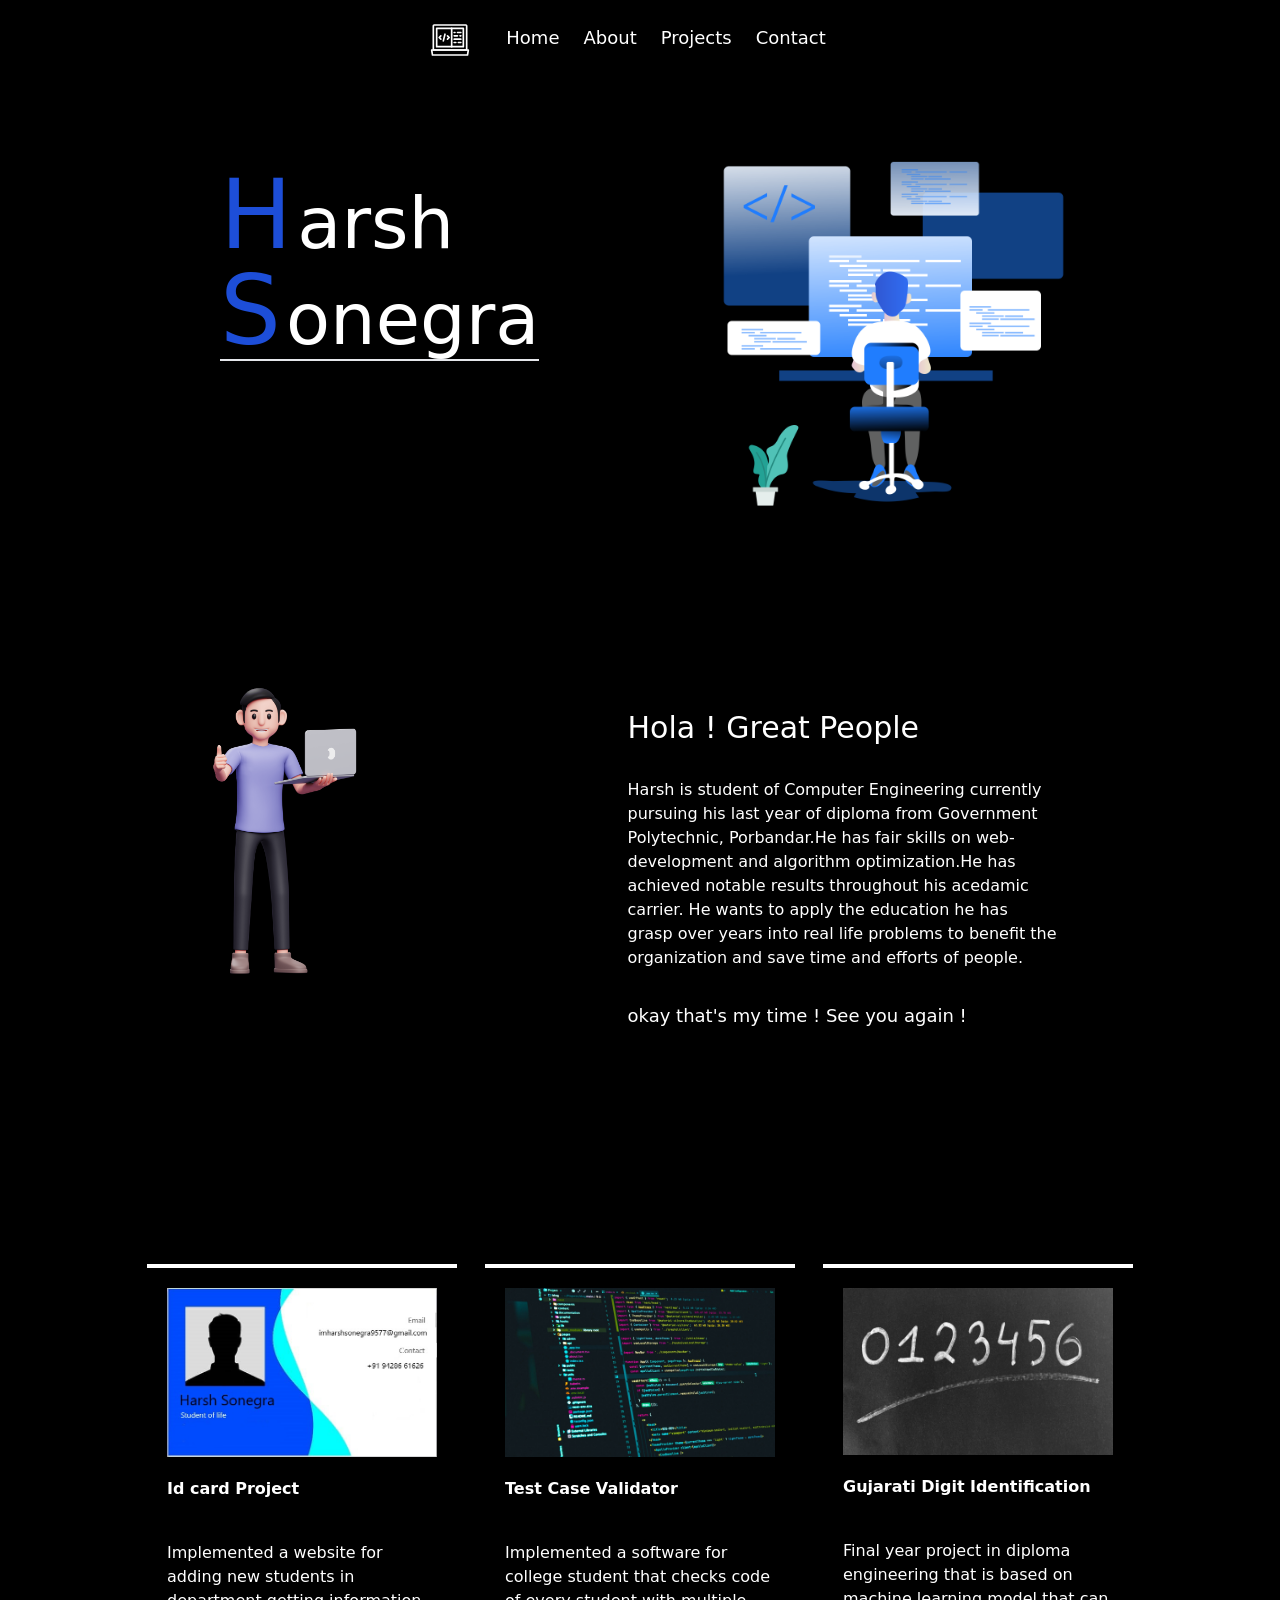
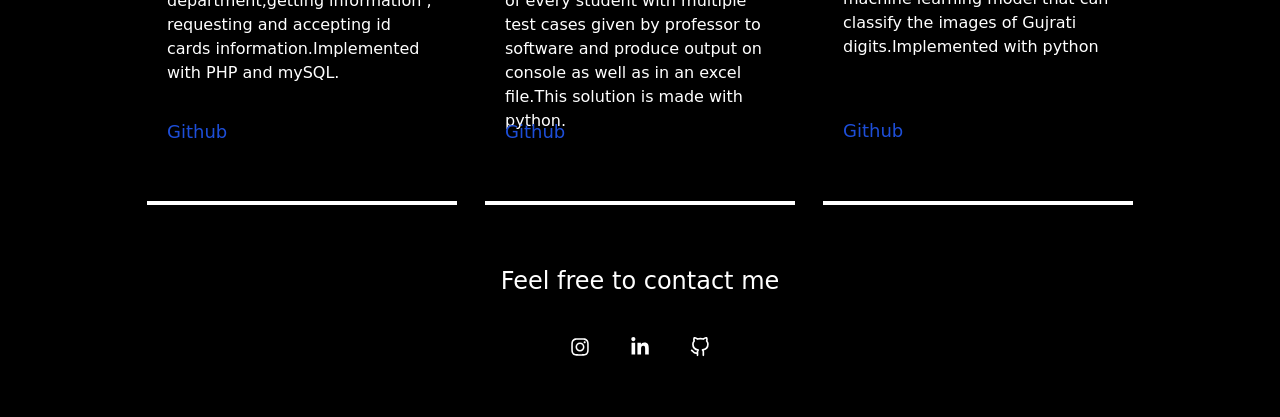
==== index.html @ 29d8bc41 "modified instagram hyperlink to virtual_harrsh" ====
<!DOCTYPE html>
<html lang="en">
<head>
    <meta charset="UTF-8">
    <meta http-equiv="X-UA-Compatible" content="IE=edge">
    <meta name="viewport" content="width=device-width, initial-scale=1.0">
    <link rel="shortcut icon" href="./imgs/favicon/favicon.ico" />
    <link rel="icon" type="image/vnd.microsoft.icon" href="./imgs/favicon/favicon.ico">
    <link rel="icon" type="image/x-icon" href="./imgs/favicon/favicon.ico">
    <link rel="icon" href="./imgs/favicon/favicon.ico" />
    <link rel="stylesheet" href="./style/index.css">
    <script src="./scripts/login.js"></script>
    <link rel="stylesheet" href="./style/style.css">
    <title>Harsh, welcomes you</title>
</head>
<body id="body" class="scroll-smooth bg-black text-white ">

    <!-- navbar -->
    <div id="nav" class="bg-black nav flex justify-center sticky top-0 z-50 w-full h-full">
        <nav class="flex flex-row lg:flex justify-center w-full h-full flex-wrap">
            <div class="inline md:inline lg:inline icon m-3">
                <button class="w-12 h-max m-1 mb-0" id="btnclr" onclick="swap()"><img class="m-1 logo" src="./imgs/coding logo.svg" alt=""></button>
            </div>
            <div class="flex justify-center items m-3 mr-10">
                <ul class="flex justify-center  flex-wrap  align-middle p-1 space-x-4 md:space-x-6 lg:space-x-6">
                    <li class="text-lg  py-2 hover:border-b-2  hover:border-blue-500"><a title="alt+h" accesskey="h" href="#Home">Home</a></li>
                    <li class="text-lg hidden md:inline-block lg:inline-block  py-2 hover:border-b-2 hover:border-blue-500"><a title="alt+a" accesskey="a" href="#About">About</a></li>
                    <li class="text-lg  py-2 hover:border-b-2  hover:border-blue-500"><a title="alt+p" accesskey="p" href="#Projects">Projects</a></li>
                    <li class="text-lg  py-2 hover:border-b-2  hover:border-blue-500"><a title="alt+c" accesskey="c" href="#Contact">Contact</a></li>
                    
                </ul>
            </div>
        </nav>
    </div>

    <!-- landing content- Home -->
    <section id="Home"  class="flex p-8 md:justify-center justify-start lg:justify-center lg:mt-4 h-max">
        <div class="intro md:w-1/2 md:inline-block lg:w-5/12 inline-block h-auto">
            <div class="message lg:m-9">
                <span class="block w-max hover:scale-125 duration-300">
                    <span  class="text-blue-700  text-7xl lg:text-8xl">H</span>
                    <h1  class="font-thin  inline-block text-6xl lg:text-7xl">arsh</h1><br>
                </span>
                <span class="block w-max hover:scale-125 duration-300 border-b-2">
                    <span  class="text-blue-700 text-7xl  lg:text-8xl">S</span>
                    <h1  class="font-thin  inline text-6xl lg:text-7xl">onegra</h1>
                </span>
                <br><br>
                <!-- <p class="p-2 text-5 changeclr para">Harsh is a student of computer engineering , he is 17 years old and has fair grip over programming and problem solving , he is able to learn new languages to solve a real life problems.He currently knows: HTML, CSS, Java, php, vb.net, C, C++, python, machine learning with python and he is currently learning javascript and android.</p> -->
            </div>
        </div>      
        <div class="introPhoto hidden md:inline-block lg:inline-block md:w-1/3 lg:w-4/12 ">
            <img loading="lazy" class="hover:scale-125 fadein1 duration-300" src="./imgs/introPhoto.png" alt="boy coding">
        </div>
    </section>

    <!-- about -->
    <article id="About"  class="flex justify-evenly h-max">
        <div class="hidden md:inline-block my-[7%] lg:inline-block md:w-1/4 lg:w-2/12 ">
            <img class="hover:scale-125 duration-300" src="./imgs/aboutphoto.png" alt="boy coding">
        </div>
        <div class="ml-5 my-[7%] md:w-1/2  md:inline-block lg:w-5/12 inline-block h-auto">
            <div class="message lg:m-9 ">
                <h2 class="p-4 lg:hover:text-4xl duration-200 text-3xl">Hola ! Great People</h2>
                <p class="p-4  lg:hover:scale-[105%] lg:hover:ml-3 duration-200 text-base">Harsh is student of Computer Engineering currently pursuing his last year of diploma from Government Polytechnic, Porbandar.He has fair skills on web-development and algorithm optimization.He has achieved notable results throughout his acedamic carrier. He wants to apply the education he has grasp over years into real life problems to benefit the organization and save time and efforts of people.</p>
                <p class="p-4 lg:hover:text-xl duration-200 text-lg">okay that's my time ! See you again !</p>
            </div>
        </div>      
    </article><br><br><br>

    <!-- Projects -->
    <section> 
        <div id="Projects" class="flex  justify-center lg:space-x-7 w-full h-full p-5 flex-wrap flex-col md:flex-col lg:flex-row ">
            <div class="item border-y-4 border-white p-5 hover:scale-[103%]  hover:border-blue-700  mt-9 duration-200 w-11/12 m-auto lg:m-0 lg:w-1/4    ">
                <img class="w-full m-auto" src="imgs/idcard.jpg" alt="Id card image">
                <h3 class="py-5 font-extrabold">Id card Project</h3>
                <p class="py-5 h-[40%]">Implemented a website for adding new students in department,getting information , requesting and accepting id cards information.Implemented with PHP and mySQL. </p>
                <a href="https://github.com/virtualharsh/id_card_project" class="text-blue-700 mb-5  font-light text-lg" target="_blank">Github</a>
            </div>

            <div class="item border-y-4 border-white p-5 hover:scale-[103%]  hover:border-blue-700  mt-9 duration-200 w-11/12 m-auto lg:m-0  lg:w-1/4">
                <img class="m-auto" src="imgs/testcase.jpg" alt="Id card image">
                <h3 class="py-5 font-extrabold">Test Case Validator</h3>
                <p class="py-5 h-[40%]">Implemented a software for college student that checks code of every student with multiple test cases given by professor to software and produce output on console as well as in an excel file.This solution is made with python.</p>
                <a href="https://github.com/virtualharsh/testcases-validator" class="text-blue-700  mb-5  font-light text-lg" target="_blank">Github</a>
            </div>  

            <div class="item border-y-4 border-white p-5 hover:scale-[103%]  hover:border-blue-700  mt-9 duration-200 w-11/12 m-auto lg:m-0  lg:w-1/4">
                <img class="m-auto" loading="lazy" src="imgs/digit identification.jpg" alt="Digit identification">
                <h3 class="py-5 font-extrabold">Gujarati Digit Identification</h3>
                <p class="py-5 h-[40%]">Final year project in diploma engineering that is based on machine learning model that can classify the images of Gujrati digits.Implemented with python</p>
                <a href="https://github.com/virtualharsh/gujarti-image-recognition" class="text-blue-700  mb-5  font-light text-lg" target="_blank">Github</a>
            </div>


            <!-- <div class="item border-y-4 border-white p-5  hover:border-gray-400  duration-200 w-11/12 mx-auto mt-9  lg:w-1/4">
                <img class="m-auto" src="imgs/digit identification.jpg" alt="Digit identification">
                <h3 class="py-5 font-extrabold">Gujarati Digit Identification</h3>
                <p class="py-5 h-[40%]">Implemented a software for college student that checks code of every student with multiple test cases given by professor to software and produce output on console as well as in an excel file.This solution is made with python.</p>
                <a href="https://github.com/fake-harsh/id_card_project" class="text-blue-700 block mb-5  font-light text-lg" target="_blank">Github</a>
            </div> -->
        </div>
    </section>

    <!-- Contact -->
    <footer id="Contact" class="m-10 ">
        <p class="text-center m-5 text-xl md:text-2xl lg:text-2xl">Feel free to contact me</p>
        <div class="items flex justify-center w-full h-max">
            <a href="https://www.instagram.com/virtual_harrsh/" target="_blank" class="m-5">
                <svg xmlns="http://www.w3.org/2000/svg" viewBox="0 0 448 512" class="w-5 h-5 hover:scale-150 duration-200"><!--! Font Awesome Pro 6.0.0 by @fontawesome - https://fontawesome.com License - https://fontawesome.com/license (Commercial License) Copyright 2022 Fonticons, Inc. --><path fill="currentColor" d="M224.1 141c-63.6 0-114.9 51.3-114.9 114.9s51.3 114.9 114.9 114.9S339 319.5 339 255.9 287.7 141 224.1 141zm0 189.6c-41.1 0-74.7-33.5-74.7-74.7s33.5-74.7 74.7-74.7 74.7 33.5 74.7 74.7-33.6 74.7-74.7 74.7zm146.4-194.3c0 14.9-12 26.8-26.8 26.8-14.9 0-26.8-12-26.8-26.8s12-26.8 26.8-26.8 26.8 12 26.8 26.8zm76.1 27.2c-1.7-35.9-9.9-67.7-36.2-93.9-26.2-26.2-58-34.4-93.9-36.2-37-2.1-147.9-2.1-184.9 0-35.8 1.7-67.6 9.9-93.9 36.1s-34.4 58-36.2 93.9c-2.1 37-2.1 147.9 0 184.9 1.7 35.9 9.9 67.7 36.2 93.9s58 34.4 93.9 36.2c37 2.1 147.9 2.1 184.9 0 35.9-1.7 67.7-9.9 93.9-36.2 26.2-26.2 34.4-58 36.2-93.9 2.1-37 2.1-147.8 0-184.8zM398.8 388c-7.8 19.6-22.9 34.7-42.6 42.6-29.5 11.7-99.5 9-132.1 9s-102.7 2.6-132.1-9c-19.6-7.8-34.7-22.9-42.6-42.6-11.7-29.5-9-99.5-9-132.1s-2.6-102.7 9-132.1c7.8-19.6 22.9-34.7 42.6-42.6 29.5-11.7 99.5-9 132.1-9s102.7-2.6 132.1 9c19.6 7.8 34.7 22.9 42.6 42.6 11.7 29.5 9 99.5 9 132.1s2.7 102.7-9 132.1z"/></svg>
            </a>
    
            <a href="https://www.linkedin.com/in/harsh-sonegra-a02453232/" target="_blank"  class="m-5">
                <svg xmlns="http://www.w3.org/2000/svg" viewBox="0 0 448 512" class="w-5 h-5 hover:scale-150 duration-200"><!--! Font Awesome Pro 6.0.0 by @fontawesome - https://fontawesome.com License - https://fontawesome.com/license (Commercial License) Copyright 2022 Fonticons, Inc. --><path fill="currentColor" d="M100.28 448H7.4V148.9h92.88zM53.79 108.1C24.09 108.1 0 83.5 0 53.8a53.79 53.79 0 0 1 107.58 0c0 29.7-24.1 54.3-53.79 54.3zM447.9 448h-92.68V302.4c0-34.7-.7-79.2-48.29-79.2-48.29 0-55.69 37.7-55.69 76.7V448h-92.78V148.9h89.08v40.8h1.3c12.4-23.5 42.69-48.3 87.88-48.3 94 0 111.28 61.9 111.28 142.3V448z"/></svg>
            </a>
    
            <a href="https://github.com/virtualharsh" target="_blank"   class="m-5">
                <svg class="w-5 h-5 hover:scale-150 duration-200"  viewBox="0 0 24 24"  fill="none"  stroke="currentColor"  stroke-width="2"  stroke-linecap="round"  stroke-linejoin="round">  <path d="M9 19c-5 1.5-5-2.5-7-3m14 6v-3.87a3.37 3.37 0 0 0-.94-2.61c3.14-.35 6.44-1.54 6.44-7A5.44 5.44 0 0 0 20 4.77 5.07 5.07 0 0 0 19.91 1S18.73.65 16 2.48a13.38 13.38 0 0 0-7 0C6.27.65 5.09 1 5.09 1A5.07 5.07 0 0 0 5 4.77a5.44 5.44 0 0 0-1.5 3.78c0 5.42 3.3 6.61 6.44 7A3.37 3.37 0 0 0 9 18.13V22" /></svg>
                
                <!-- <svg xmlns="http://www.w3.org/2000/svg" viewBox="0 0 448 512" >! Font Awesome Pro 6.0.0 by @fontawesome - https://fontawesome.com License - https://fontawesome.com/license (Commercial License) Copyright 2022 Fonticons, Inc.<path fill="currentColor" d="M380.9 97.1C339 55.1 283.2 32 223.9 32c-122.4 0-222 99.6-222 222 0 39.1 10.2 77.3 29.6 111L0 480l117.7-30.9c32.4 17.7 68.9 27 106.1 27h.1c122.3 0 224.1-99.6 224.1-222 0-59.3-25.2-115-67.1-157zm-157 341.6c-33.2 0-65.7-8.9-94-25.7l-6.7-4-69.8 18.3L72 359.2l-4.4-7c-18.5-29.4-28.2-63.3-28.2-98.2 0-101.7 82.8-184.5 184.6-184.5 49.3 0 95.6 19.2 130.4 54.1 34.8 34.9 56.2 81.2 56.1 130.5 0 101.8-84.9 184.6-186.6 184.6zm101.2-138.2c-5.5-2.8-32.8-16.2-37.9-18-5.1-1.9-8.8-2.8-12.5 2.8-3.7 5.6-14.3 18-17.6 21.8-3.2 3.7-6.5 4.2-12 1.4-32.6-16.3-54-29.1-75.5-66-5.7-9.8 5.7-9.1 16.3-30.3 1.8-3.7.9-6.9-.5-9.7-1.4-2.8-12.5-30.1-17.1-41.2-4.5-10.8-9.1-9.3-12.5-9.5-3.2-.2-6.9-.2-10.6-.2-3.7 0-9.7 1.4-14.8 6.9-5.1 5.6-19.4 19-19.4 46.3 0 27.3 19.9 53.7 22.6 57.4 2.8 3.7 39.1 59.7 94.8 83.8 35.2 15.2 49 16.5 66.6 13.9 10.7-1.6 32.8-13.4 37.4-26.4 4.6-13 4.6-24.1 3.2-26.4-1.3-2.5-5-3.9-10.5-6.6z"/></svg> -->
            </a>


        </div>


    </footer>
</body>
</html>
---- style/index.css ----
/* hide scrollbar */
body::-webkit-scrollbar {
    display: none;
}
/* Hide scrollbar for IE, Edge and Firefox */
body {
    -ms-overflow-style: none;  /* IE and Edge */
    scrollbar-width: none;  /* Firefox */
}
.logo{
    filter: invert(100%);
}  

html:focus-within {
    scroll-behavior: smooth !important;
}

.fadein1{
    animation: fadein 3s normal;
}

@keyframes fadein {
    from{
        opacity: 0; 
    }
    to{
        opacity: 1;
    }
}
.dropdown-menu{
    display: none;
}
@media only screen and (min-width: 0px) and (max-width: 353px) {
    
    .dropdown:hover .dropdown-menu {
        display: block;
    }

    nav ul{
        display: inline-block !important;
        
    }
    nav li{
        margin:0 !important; 
    }
}

body *{
    -webkit-user-select: none; /* Safari */
    -ms-user-select: none; /* IE 10 and IE 11 */
    user-select: none; /* Standard syntax */
}
---- style/style.css ----
/*
! tailwindcss v3.2.4 | MIT License | https://tailwindcss.com
*/

/*
1. Prevent padding and border from affecting element width. (https://github.com/mozdevs/cssremedy/issues/4)
2. Allow adding a border to an element by just adding a border-width. (https://github.com/tailwindcss/tailwindcss/pull/116)
*/

*,
::before,
::after {
  box-sizing: border-box;
  /* 1 */
  border-width: 0;
  /* 2 */
  border-style: solid;
  /* 2 */
  border-color: #e5e7eb;
  /* 2 */
}

::before,
::after {
  --tw-content: '';
}

/*
1. Use a consistent sensible line-height in all browsers.
2. Prevent adjustments of font size after orientation changes in iOS.
3. Use a more readable tab size.
4. Use the user's configured `sans` font-family by default.
5. Use the user's configured `sans` font-feature-settings by default.
*/

html {
  line-height: 1.5;
  /* 1 */
  -webkit-text-size-adjust: 100%;
  /* 2 */
  -moz-tab-size: 4;
  /* 3 */
  -o-tab-size: 4;
     tab-size: 4;
  /* 3 */
  font-family: ui-sans-serif, system-ui, -apple-system, BlinkMacSystemFont, "Segoe UI", Roboto, "Helvetica Neue", Arial, "Noto Sans", sans-serif, "Apple Color Emoji", "Segoe UI Emoji", "Segoe UI Symbol", "Noto Color Emoji";
  /* 4 */
  font-feature-settings: normal;
  /* 5 */
}

/*
1. Remove the margin in all browsers.
2. Inherit line-height from `html` so users can set them as a class directly on the `html` element.
*/

body {
  margin: 0;
  /* 1 */
  line-height: inherit;
  /* 2 */
}

/*
1. Add the correct height in Firefox.
2. Correct the inheritance of border color in Firefox. (https://bugzilla.mozilla.org/show_bug.cgi?id=190655)
3. Ensure horizontal rules are visible by default.
*/

hr {
  height: 0;
  /* 1 */
  color: inherit;
  /* 2 */
  border-top-width: 1px;
  /* 3 */
}

/*
Add the correct text decoration in Chrome, Edge, and Safari.
*/

abbr:where([title]) {
  -webkit-text-decoration: underline dotted;
          text-decoration: underline dotted;
}

/*
Remove the default font size and weight for headings.
*/

h1,
h2,
h3,
h4,
h5,
h6 {
  font-size: inherit;
  font-weight: inherit;
}

/*
Reset links to optimize for opt-in styling instead of opt-out.
*/

a {
  color: inherit;
  text-decoration: inherit;
}

/*
Add the correct font weight in Edge and Safari.
*/

b,
strong {
  font-weight: bolder;
}

/*
1. Use the user's configured `mono` font family by default.
2. Correct the odd `em` font sizing in all browsers.
*/

code,
kbd,
samp,
pre {
  font-family: ui-monospace, SFMono-Regular, Menlo, Monaco, Consolas, "Liberation Mono", "Courier New", monospace;
  /* 1 */
  font-size: 1em;
  /* 2 */
}

/*
Add the correct font size in all browsers.
*/

small {
  font-size: 80%;
}

/*
Prevent `sub` and `sup` elements from affecting the line height in all browsers.
*/

sub,
sup {
  font-size: 75%;
  line-height: 0;
  position: relative;
  vertical-align: baseline;
}

sub {
  bottom: -0.25em;
}

sup {
  top: -0.5em;
}

/*
1. Remove text indentation from table contents in Chrome and Safari. (https://bugs.chromium.org/p/chromium/issues/detail?id=999088, https://bugs.webkit.org/show_bug.cgi?id=201297)
2. Correct table border color inheritance in all Chrome and Safari. (https://bugs.chromium.org/p/chromium/issues/detail?id=935729, https://bugs.webkit.org/show_bug.cgi?id=195016)
3. Remove gaps between table borders by default.
*/

table {
  text-indent: 0;
  /* 1 */
  border-color: inherit;
  /* 2 */
  border-collapse: collapse;
  /* 3 */
}

/*
1. Change the font styles in all browsers.
2. Remove the margin in Firefox and Safari.
3. Remove default padding in all browsers.
*/

button,
input,
optgroup,
select,
textarea {
  font-family: inherit;
  /* 1 */
  font-size: 100%;
  /* 1 */
  font-weight: inherit;
  /* 1 */
  line-height: inherit;
  /* 1 */
  color: inherit;
  /* 1 */
  margin: 0;
  /* 2 */
  padding: 0;
  /* 3 */
}

/*
Remove the inheritance of text transform in Edge and Firefox.
*/

button,
select {
  text-transform: none;
}

/*
1. Correct the inability to style clickable types in iOS and Safari.
2. Remove default button styles.
*/

button,
[type='button'],
[type='reset'],
[type='submit'] {
  -webkit-appearance: button;
  /* 1 */
  background-color: transparent;
  /* 2 */
  background-image: none;
  /* 2 */
}

/*
Use the modern Firefox focus style for all focusable elements.
*/

:-moz-focusring {
  outline: auto;
}

/*
Remove the additional `:invalid` styles in Firefox. (https://github.com/mozilla/gecko-dev/blob/2f9eacd9d3d995c937b4251a5557d95d494c9be1/layout/style/res/forms.css#L728-L737)
*/

:-moz-ui-invalid {
  box-shadow: none;
}

/*
Add the correct vertical alignment in Chrome and Firefox.
*/

progress {
  vertical-align: baseline;
}

/*
Correct the cursor style of increment and decrement buttons in Safari.
*/

::-webkit-inner-spin-button,
::-webkit-outer-spin-button {
  height: auto;
}

/*
1. Correct the odd appearance in Chrome and Safari.
2. Correct the outline style in Safari.
*/

[type='search'] {
  -webkit-appearance: textfield;
  /* 1 */
  outline-offset: -2px;
  /* 2 */
}

/*
Remove the inner padding in Chrome and Safari on macOS.
*/

::-webkit-search-decoration {
  -webkit-appearance: none;
}

/*
1. Correct the inability to style clickable types in iOS and Safari.
2. Change font properties to `inherit` in Safari.
*/

::-webkit-file-upload-button {
  -webkit-appearance: button;
  /* 1 */
  font: inherit;
  /* 2 */
}

/*
Add the correct display in Chrome and Safari.
*/

summary {
  display: list-item;
}

/*
Removes the default spacing and border for appropriate elements.
*/

blockquote,
dl,
dd,
h1,
h2,
h3,
h4,
h5,
h6,
hr,
figure,
p,
pre {
  margin: 0;
}

fieldset {
  margin: 0;
  padding: 0;
}

legend {
  padding: 0;
}

ol,
ul,
menu {
  list-style: none;
  margin: 0;
  padding: 0;
}

/*
Prevent resizing textareas horizontally by default.
*/

textarea {
  resize: vertical;
}

/*
1. Reset the default placeholder opacity in Firefox. (https://github.com/tailwindlabs/tailwindcss/issues/3300)
2. Set the default placeholder color to the user's configured gray 400 color.
*/

input::-moz-placeholder, textarea::-moz-placeholder {
  opacity: 1;
  /* 1 */
  color: #9ca3af;
  /* 2 */
}

input::placeholder,
textarea::placeholder {
  opacity: 1;
  /* 1 */
  color: #9ca3af;
  /* 2 */
}

/*
Set the default cursor for buttons.
*/

button,
[role="button"] {
  cursor: pointer;
}

/*
Make sure disabled buttons don't get the pointer cursor.
*/

:disabled {
  cursor: default;
}

/*
1. Make replaced elements `display: block` by default. (https://github.com/mozdevs/cssremedy/issues/14)
2. Add `vertical-align: middle` to align replaced elements more sensibly by default. (https://github.com/jensimmons/cssremedy/issues/14#issuecomment-634934210)
   This can trigger a poorly considered lint error in some tools but is included by design.
*/

img,
svg,
video,
canvas,
audio,
iframe,
embed,
object {
  display: block;
  /* 1 */
  vertical-align: middle;
  /* 2 */
}

/*
Constrain images and videos to the parent width and preserve their intrinsic aspect ratio. (https://github.com/mozdevs/cssremedy/issues/14)
*/

img,
video {
  max-width: 100%;
  height: auto;
}

/* Make elements with the HTML hidden attribute stay hidden by default */

[hidden] {
  display: none;
}

*, ::before, ::after {
  --tw-border-spacing-x: 0;
  --tw-border-spacing-y: 0;
  --tw-translate-x: 0;
  --tw-translate-y: 0;
  --tw-rotate: 0;
  --tw-skew-x: 0;
  --tw-skew-y: 0;
  --tw-scale-x: 1;
  --tw-scale-y: 1;
  --tw-pan-x:  ;
  --tw-pan-y:  ;
  --tw-pinch-zoom:  ;
  --tw-scroll-snap-strictness: proximity;
  --tw-ordinal:  ;
  --tw-slashed-zero:  ;
  --tw-numeric-figure:  ;
  --tw-numeric-spacing:  ;
  --tw-numeric-fraction:  ;
  --tw-ring-inset:  ;
  --tw-ring-offset-width: 0px;
  --tw-ring-offset-color: #fff;
  --tw-ring-color: rgb(59 130 246 / 0.5);
  --tw-ring-offset-shadow: 0 0 #0000;
  --tw-ring-shadow: 0 0 #0000;
  --tw-shadow: 0 0 #0000;
  --tw-shadow-colored: 0 0 #0000;
  --tw-blur:  ;
  --tw-brightness:  ;
  --tw-contrast:  ;
  --tw-grayscale:  ;
  --tw-hue-rotate:  ;
  --tw-invert:  ;
  --tw-saturate:  ;
  --tw-sepia:  ;
  --tw-drop-shadow:  ;
  --tw-backdrop-blur:  ;
  --tw-backdrop-brightness:  ;
  --tw-backdrop-contrast:  ;
  --tw-backdrop-grayscale:  ;
  --tw-backdrop-hue-rotate:  ;
  --tw-backdrop-invert:  ;
  --tw-backdrop-opacity:  ;
  --tw-backdrop-saturate:  ;
  --tw-backdrop-sepia:  ;
}

::backdrop {
  --tw-border-spacing-x: 0;
  --tw-border-spacing-y: 0;
  --tw-translate-x: 0;
  --tw-translate-y: 0;
  --tw-rotate: 0;
  --tw-skew-x: 0;
  --tw-skew-y: 0;
  --tw-scale-x: 1;
  --tw-scale-y: 1;
  --tw-pan-x:  ;
  --tw-pan-y:  ;
  --tw-pinch-zoom:  ;
  --tw-scroll-snap-strictness: proximity;
  --tw-ordinal:  ;
  --tw-slashed-zero:  ;
  --tw-numeric-figure:  ;
  --tw-numeric-spacing:  ;
  --tw-numeric-fraction:  ;
  --tw-ring-inset:  ;
  --tw-ring-offset-width: 0px;
  --tw-ring-offset-color: #fff;
  --tw-ring-color: rgb(59 130 246 / 0.5);
  --tw-ring-offset-shadow: 0 0 #0000;
  --tw-ring-shadow: 0 0 #0000;
  --tw-shadow: 0 0 #0000;
  --tw-shadow-colored: 0 0 #0000;
  --tw-blur:  ;
  --tw-brightness:  ;
  --tw-contrast:  ;
  --tw-grayscale:  ;
  --tw-hue-rotate:  ;
  --tw-invert:  ;
  --tw-saturate:  ;
  --tw-sepia:  ;
  --tw-drop-shadow:  ;
  --tw-backdrop-blur:  ;
  --tw-backdrop-brightness:  ;
  --tw-backdrop-contrast:  ;
  --tw-backdrop-grayscale:  ;
  --tw-backdrop-hue-rotate:  ;
  --tw-backdrop-invert:  ;
  --tw-backdrop-opacity:  ;
  --tw-backdrop-saturate:  ;
  --tw-backdrop-sepia:  ;
}

.sticky {
  position: sticky;
}

.top-0 {
  top: 0px;
}

.z-50 {
  z-index: 50;
}

.m-3 {
  margin: 0.75rem;
}

.m-1 {
  margin: 0.25rem;
}

.m-auto {
  margin: auto;
}

.m-10 {
  margin: 2.5rem;
}

.m-5 {
  margin: 1.25rem;
}

.my-\[7\%\] {
  margin-top: 7%;
  margin-bottom: 7%;
}

.mx-auto {
  margin-left: auto;
  margin-right: auto;
}

.mb-0 {
  margin-bottom: 0px;
}

.mr-10 {
  margin-right: 2.5rem;
}

.ml-5 {
  margin-left: 1.25rem;
}

.mt-9 {
  margin-top: 2.25rem;
}

.mb-5 {
  margin-bottom: 1.25rem;
}

.block {
  display: block;
}

.inline-block {
  display: inline-block;
}

.inline {
  display: inline;
}

.flex {
  display: flex;
}

.hidden {
  display: none;
}

.h-full {
  height: 100%;
}

.h-max {
  height: -moz-max-content;
  height: max-content;
}

.h-auto {
  height: auto;
}

.h-\[40\%\] {
  height: 40%;
}

.h-5 {
  height: 1.25rem;
}

.w-full {
  width: 100%;
}

.w-12 {
  width: 3rem;
}

.w-max {
  width: -moz-max-content;
  width: max-content;
}

.w-11\/12 {
  width: 91.666667%;
}

.w-5 {
  width: 1.25rem;
}

.flex-row {
  flex-direction: row;
}

.flex-col {
  flex-direction: column;
}

.flex-wrap {
  flex-wrap: wrap;
}

.justify-start {
  justify-content: flex-start;
}

.justify-center {
  justify-content: center;
}

.justify-evenly {
  justify-content: space-evenly;
}

.space-x-4 > :not([hidden]) ~ :not([hidden]) {
  --tw-space-x-reverse: 0;
  margin-right: calc(1rem * var(--tw-space-x-reverse));
  margin-left: calc(1rem * calc(1 - var(--tw-space-x-reverse)));
}

.scroll-smooth {
  scroll-behavior: smooth;
}

.border-y-4 {
  border-top-width: 4px;
  border-bottom-width: 4px;
}

.border-b-2 {
  border-bottom-width: 2px;
}

.border-white {
  --tw-border-opacity: 1;
  border-color: rgb(255 255 255 / var(--tw-border-opacity));
}

.bg-black {
  --tw-bg-opacity: 1;
  background-color: rgb(0 0 0 / var(--tw-bg-opacity));
}

.p-1 {
  padding: 0.25rem;
}

.p-8 {
  padding: 2rem;
}

.p-2 {
  padding: 0.5rem;
}

.p-4 {
  padding: 1rem;
}

.p-5 {
  padding: 1.25rem;
}

.py-2 {
  padding-top: 0.5rem;
  padding-bottom: 0.5rem;
}

.py-5 {
  padding-top: 1.25rem;
  padding-bottom: 1.25rem;
}

.text-center {
  text-align: center;
}

.align-middle {
  vertical-align: middle;
}

.text-lg {
  font-size: 1.125rem;
  line-height: 1.75rem;
}

.text-7xl {
  font-size: 4.5rem;
  line-height: 1;
}

.text-6xl {
  font-size: 3.75rem;
  line-height: 1;
}

.text-3xl {
  font-size: 1.875rem;
  line-height: 2.25rem;
}

.text-base {
  font-size: 1rem;
  line-height: 1.5rem;
}

.text-xl {
  font-size: 1.25rem;
  line-height: 1.75rem;
}

.font-thin {
  font-weight: 100;
}

.font-extrabold {
  font-weight: 800;
}

.font-light {
  font-weight: 300;
}

.text-white {
  --tw-text-opacity: 1;
  color: rgb(255 255 255 / var(--tw-text-opacity));
}

.text-blue-700 {
  --tw-text-opacity: 1;
  color: rgb(29 78 216 / var(--tw-text-opacity));
}

.duration-300 {
  transition-duration: 300ms;
}

.duration-200 {
  transition-duration: 200ms;
}

.hover\:scale-125:hover {
  --tw-scale-x: 1.25;
  --tw-scale-y: 1.25;
  transform: translate(var(--tw-translate-x), var(--tw-translate-y)) rotate(var(--tw-rotate)) skewX(var(--tw-skew-x)) skewY(var(--tw-skew-y)) scaleX(var(--tw-scale-x)) scaleY(var(--tw-scale-y));
}

.hover\:scale-\[103\%\]:hover {
  --tw-scale-x: 103%;
  --tw-scale-y: 103%;
  transform: translate(var(--tw-translate-x), var(--tw-translate-y)) rotate(var(--tw-rotate)) skewX(var(--tw-skew-x)) skewY(var(--tw-skew-y)) scaleX(var(--tw-scale-x)) scaleY(var(--tw-scale-y));
}

.hover\:scale-150:hover {
  --tw-scale-x: 1.5;
  --tw-scale-y: 1.5;
  transform: translate(var(--tw-translate-x), var(--tw-translate-y)) rotate(var(--tw-rotate)) skewX(var(--tw-skew-x)) skewY(var(--tw-skew-y)) scaleX(var(--tw-scale-x)) scaleY(var(--tw-scale-y));
}

.hover\:border-b-2:hover {
  border-bottom-width: 2px;
}

.hover\:border-blue-500:hover {
  --tw-border-opacity: 1;
  border-color: rgb(59 130 246 / var(--tw-border-opacity));
}

.hover\:border-blue-700:hover {
  --tw-border-opacity: 1;
  border-color: rgb(29 78 216 / var(--tw-border-opacity));
}

.hover\:border-gray-400:hover {
  --tw-border-opacity: 1;
  border-color: rgb(156 163 175 / var(--tw-border-opacity));
}

@media (min-width: 768px) {
  .md\:inline-block {
    display: inline-block;
  }

  .md\:inline {
    display: inline;
  }

  .md\:w-1\/2 {
    width: 50%;
  }

  .md\:w-1\/3 {
    width: 33.333333%;
  }

  .md\:w-1\/4 {
    width: 25%;
  }

  .md\:flex-col {
    flex-direction: column;
  }

  .md\:justify-center {
    justify-content: center;
  }

  .md\:space-x-6 > :not([hidden]) ~ :not([hidden]) {
    --tw-space-x-reverse: 0;
    margin-right: calc(1.5rem * var(--tw-space-x-reverse));
    margin-left: calc(1.5rem * calc(1 - var(--tw-space-x-reverse)));
  }

  .md\:text-2xl {
    font-size: 1.5rem;
    line-height: 2rem;
  }
}

@media (min-width: 1024px) {
  .lg\:m-9 {
    margin: 2.25rem;
  }

  .lg\:m-0 {
    margin: 0px;
  }

  .lg\:mt-4 {
    margin-top: 1rem;
  }

  .lg\:inline-block {
    display: inline-block;
  }

  .lg\:inline {
    display: inline;
  }

  .lg\:flex {
    display: flex;
  }

  .lg\:w-5\/12 {
    width: 41.666667%;
  }

  .lg\:w-4\/12 {
    width: 33.333333%;
  }

  .lg\:w-2\/12 {
    width: 16.666667%;
  }

  .lg\:w-1\/4 {
    width: 25%;
  }

  .lg\:flex-row {
    flex-direction: row;
  }

  .lg\:justify-center {
    justify-content: center;
  }

  .lg\:space-x-6 > :not([hidden]) ~ :not([hidden]) {
    --tw-space-x-reverse: 0;
    margin-right: calc(1.5rem * var(--tw-space-x-reverse));
    margin-left: calc(1.5rem * calc(1 - var(--tw-space-x-reverse)));
  }

  .lg\:space-x-7 > :not([hidden]) ~ :not([hidden]) {
    --tw-space-x-reverse: 0;
    margin-right: calc(1.75rem * var(--tw-space-x-reverse));
    margin-left: calc(1.75rem * calc(1 - var(--tw-space-x-reverse)));
  }

  .lg\:text-8xl {
    font-size: 6rem;
    line-height: 1;
  }

  .lg\:text-7xl {
    font-size: 4.5rem;
    line-height: 1;
  }

  .lg\:text-2xl {
    font-size: 1.5rem;
    line-height: 2rem;
  }

  .lg\:hover\:ml-3:hover {
    margin-left: 0.75rem;
  }

  .lg\:hover\:scale-\[105\%\]:hover {
    --tw-scale-x: 105%;
    --tw-scale-y: 105%;
    transform: translate(var(--tw-translate-x), var(--tw-translate-y)) rotate(var(--tw-rotate)) skewX(var(--tw-skew-x)) skewY(var(--tw-skew-y)) scaleX(var(--tw-scale-x)) scaleY(var(--tw-scale-y));
  }

  .lg\:hover\:text-4xl:hover {
    font-size: 2.25rem;
    line-height: 2.5rem;
  }

  .lg\:hover\:text-xl:hover {
    font-size: 1.25rem;
    line-height: 1.75rem;
  }
}
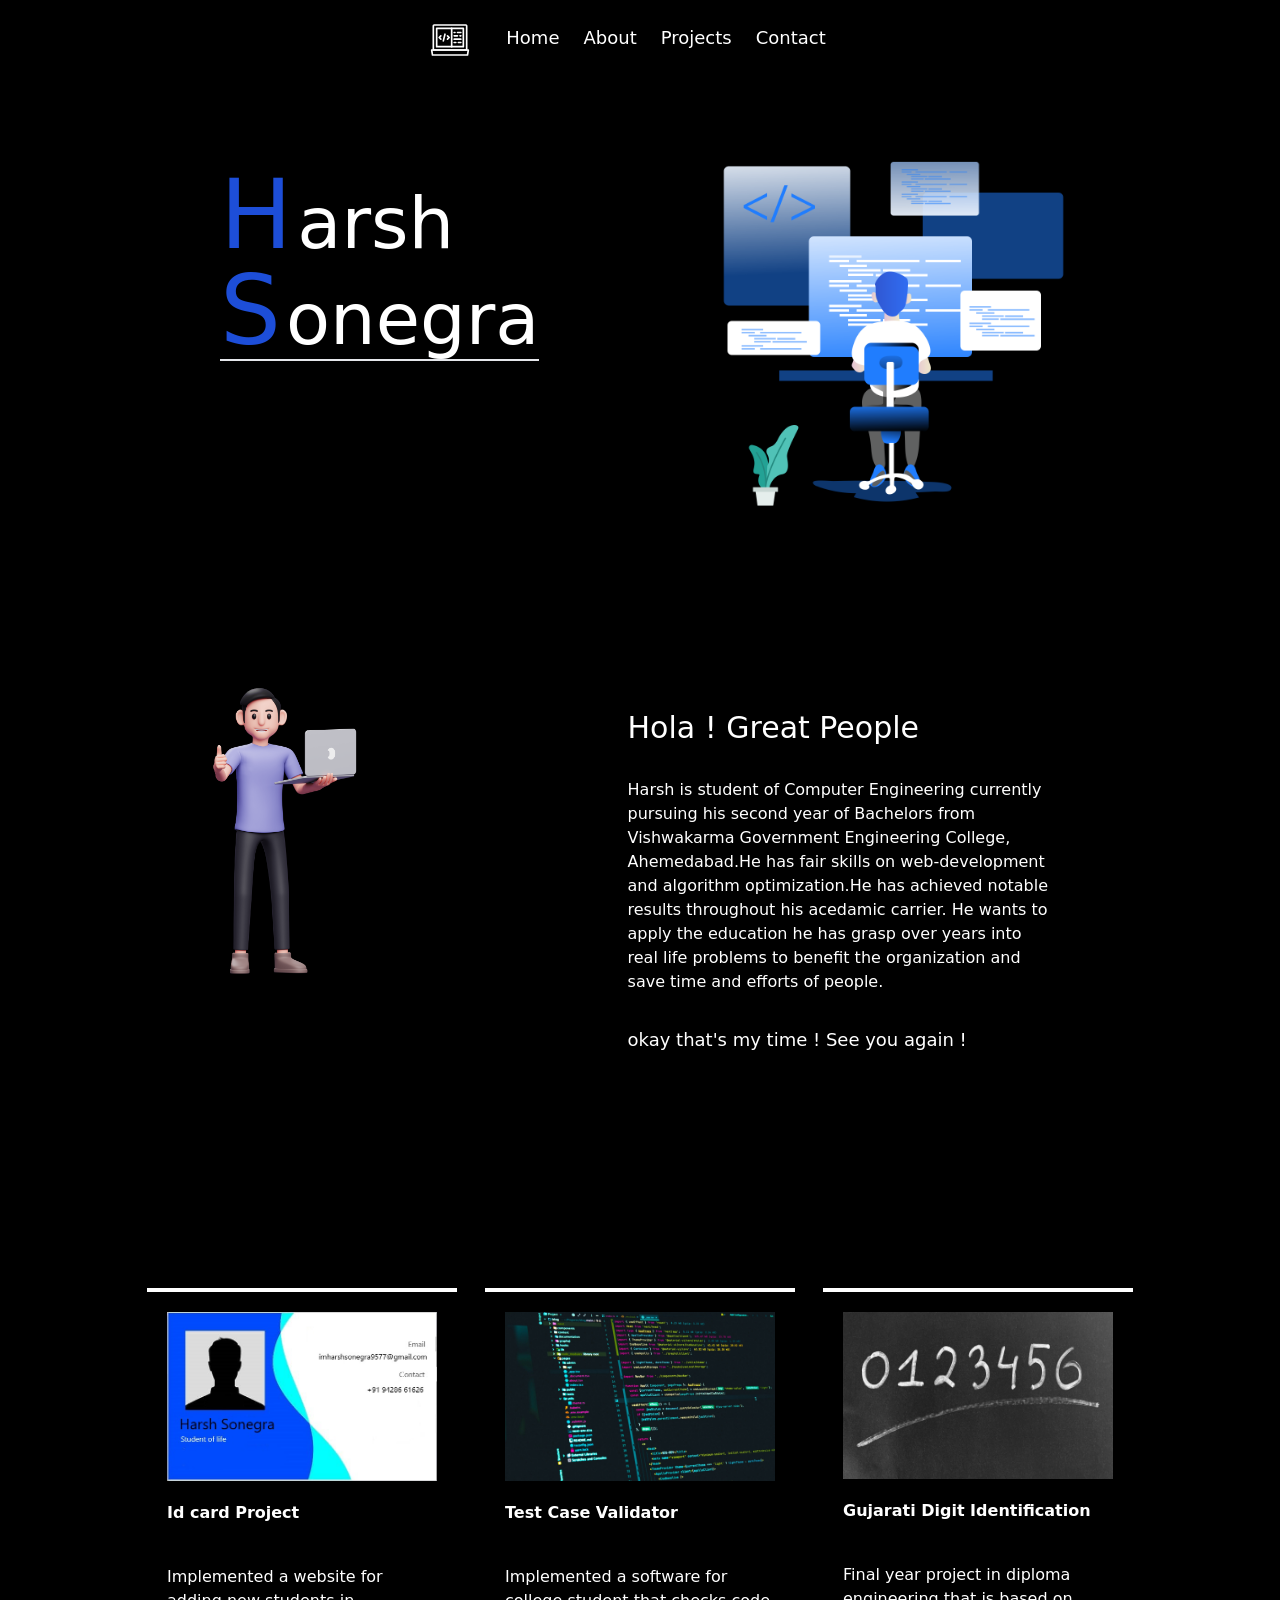
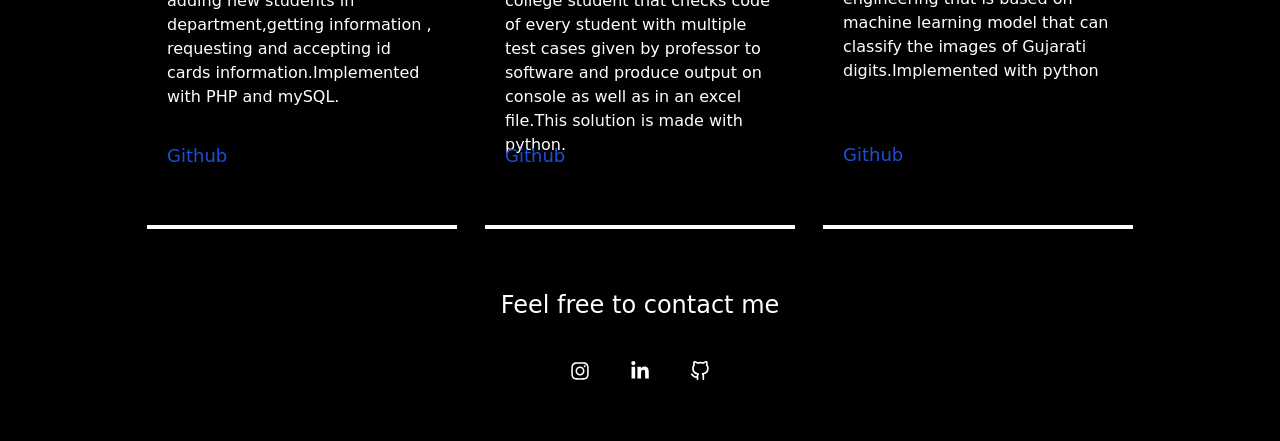
==== commit 2cbc70b3: "modified education detials" ====
--- a/index.html
+++ b/index.html
@@ -62,7 +62,7 @@
         <div class="ml-5 my-[7%] md:w-1/2  md:inline-block lg:w-5/12 inline-block h-auto">
             <div class="message lg:m-9 ">
                 <h2 class="p-4 lg:hover:text-4xl duration-200 text-3xl">Hola ! Great People</h2>
-                <p class="p-4  lg:hover:scale-[105%] lg:hover:ml-3 duration-200 text-base">Harsh is student of Computer Engineering currently pursuing his last year of diploma from Government Polytechnic, Porbandar.He has fair skills on web-development and algorithm optimization.He has achieved notable results throughout his acedamic carrier. He wants to apply the education he has grasp over years into real life problems to benefit the organization and save time and efforts of people.</p>
+                <p class="p-4  lg:hover:scale-[105%] lg:hover:ml-3 duration-200 text-base">Harsh is student of Computer Engineering currently pursuing his second year of Bachelors from Vishwakarma Government Engineering College, Ahemedabad.He has fair skills on web-development and algorithm optimization.He has achieved notable results throughout his acedamic carrier. He wants to apply the education he has grasp over years into real life problems to benefit the organization and save time and efforts of people.</p>
                 <p class="p-4 lg:hover:text-xl duration-200 text-lg">okay that's my time ! See you again !</p>
             </div>
         </div>      
@@ -88,7 +88,7 @@
             <div class="item border-y-4 border-white p-5 hover:scale-[103%]  hover:border-blue-700  mt-9 duration-200 w-11/12 m-auto lg:m-0  lg:w-1/4">
                 <img class="m-auto" loading="lazy" src="imgs/digit identification.jpg" alt="Digit identification">
                 <h3 class="py-5 font-extrabold">Gujarati Digit Identification</h3>
-                <p class="py-5 h-[40%]">Final year project in diploma engineering that is based on machine learning model that can classify the images of Gujrati digits.Implemented with python</p>
+                <p class="py-5 h-[40%]">Final year project in diploma engineering that is based on machine learning model that can classify the images of Gujarati digits.Implemented with python</p>
                 <a href="https://github.com/virtualharsh/gujarti-image-recognition" class="text-blue-700  mb-5  font-light text-lg" target="_blank">Github</a>
             </div>
 
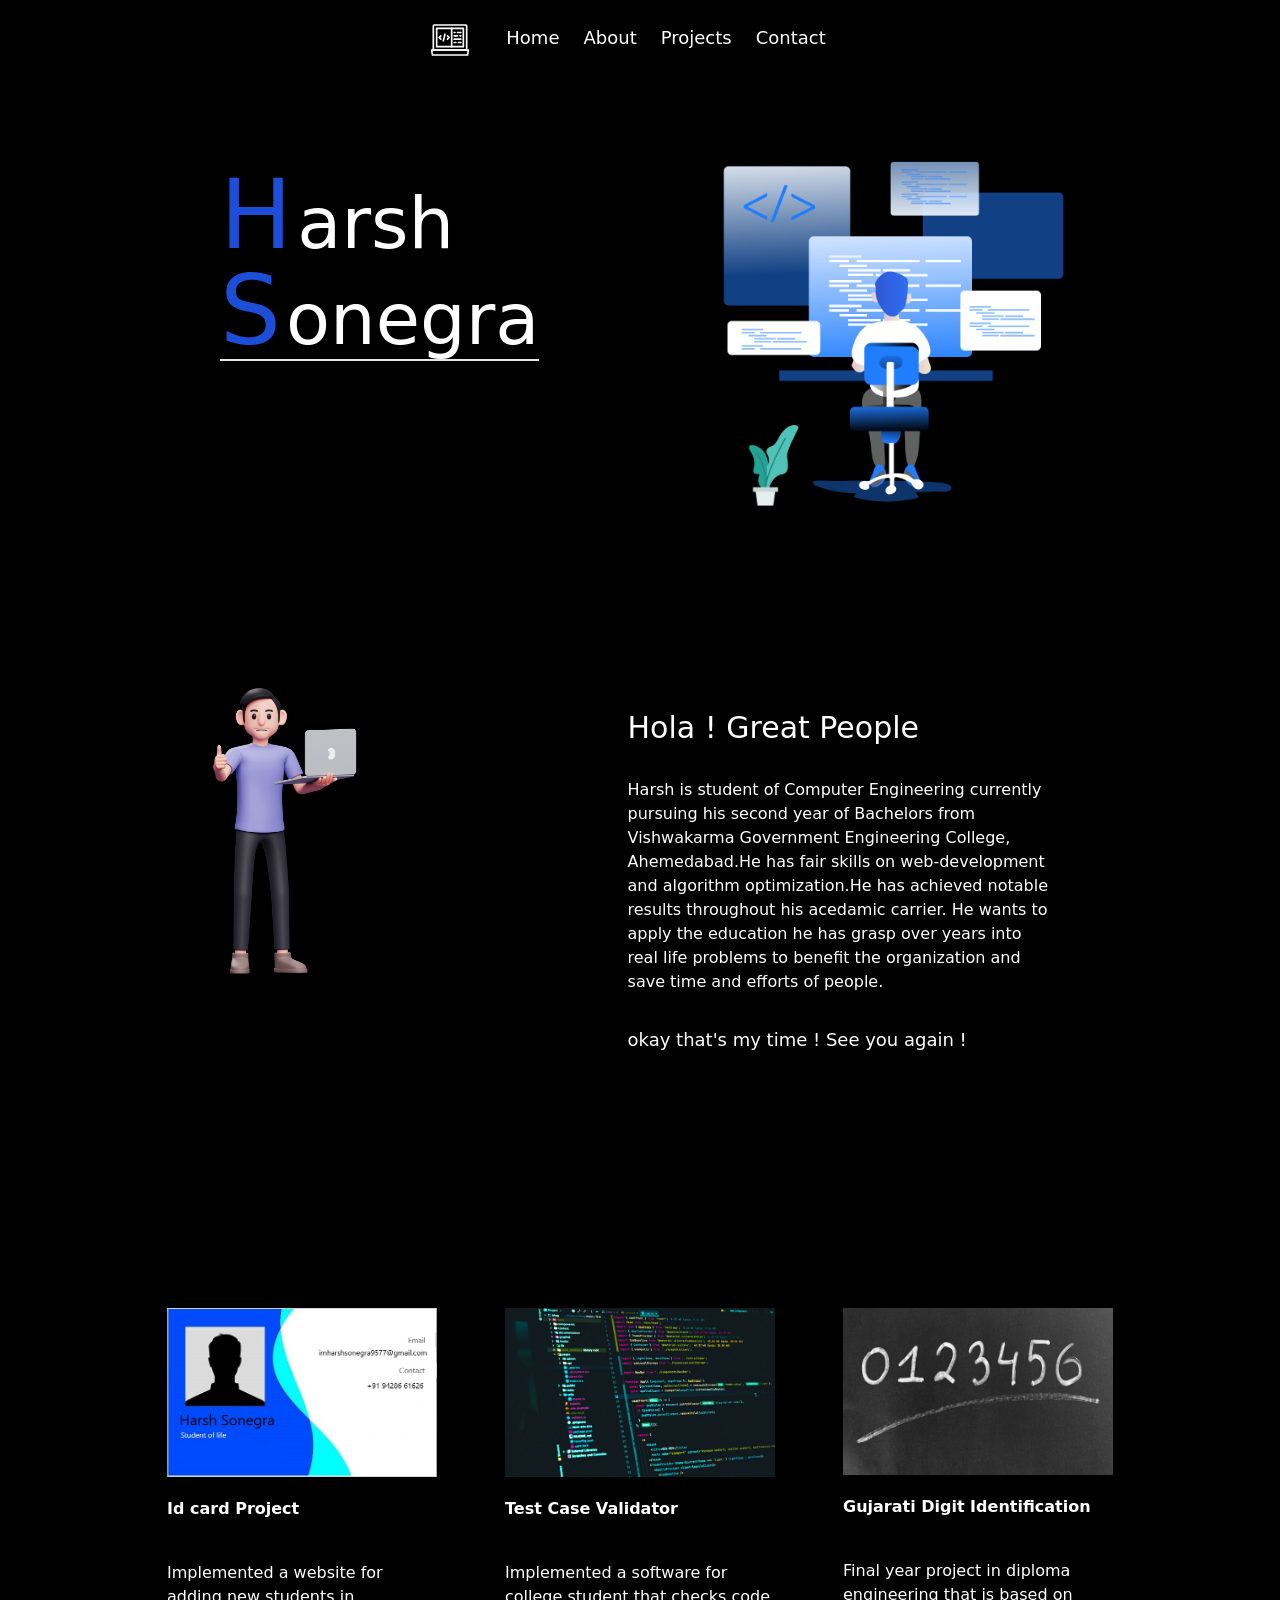
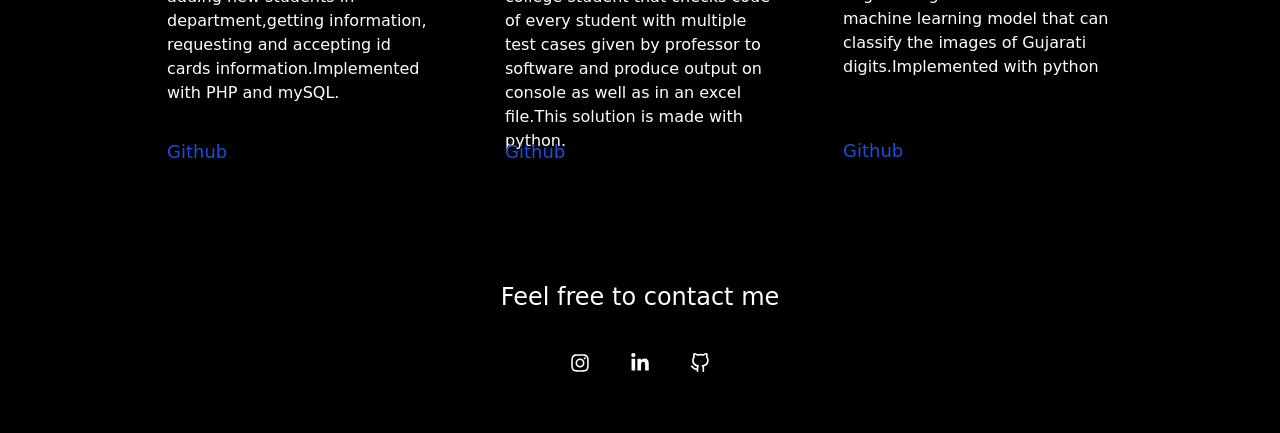
==== commit 9fa4f9c5: "fixed project margin issues" ====
--- a/index.html
+++ b/index.html
@@ -71,21 +71,21 @@
     <!-- Projects -->
     <section> 
         <div id="Projects" class="flex  justify-center lg:space-x-7 w-full h-full p-5 flex-wrap flex-col md:flex-col lg:flex-row ">
-            <div class="item border-y-4 border-white p-5 hover:scale-[103%]  hover:border-blue-700  mt-9 duration-200 w-11/12 m-auto lg:m-0 lg:w-1/4    ">
+            <div class="item  p-5 hover:scale-[103%]  mt-9 duration-200 w-11/12 m-auto lg:m-0 lg:w-1/4    ">
                 <img class="w-full m-auto" src="imgs/idcard.jpg" alt="Id card image">
                 <h3 class="py-5 font-extrabold">Id card Project</h3>
-                <p class="py-5 h-[40%]">Implemented a website for adding new students in department,getting information , requesting and accepting id cards information.Implemented with PHP and mySQL. </p>
+                <p class="py-5 h-[40%]">Implemented a website for adding new students in department,getting information, requesting and accepting id cards information.Implemented with PHP and mySQL. </p>
                 <a href="https://github.com/virtualharsh/id_card_project" class="text-blue-700 mb-5  font-light text-lg" target="_blank">Github</a>
             </div>
 
-            <div class="item border-y-4 border-white p-5 hover:scale-[103%]  hover:border-blue-700  mt-9 duration-200 w-11/12 m-auto lg:m-0  lg:w-1/4">
+            <div class="item  p-5 hover:scale-[103%]  mt-9 duration-200 w-11/12 m-auto lg:m-0  lg:w-1/4">
                 <img class="m-auto" src="imgs/testcase.jpg" alt="Id card image">
                 <h3 class="py-5 font-extrabold">Test Case Validator</h3>
                 <p class="py-5 h-[40%]">Implemented a software for college student that checks code of every student with multiple test cases given by professor to software and produce output on console as well as in an excel file.This solution is made with python.</p>
                 <a href="https://github.com/virtualharsh/testcases-validator" class="text-blue-700  mb-5  font-light text-lg" target="_blank">Github</a>
             </div>  
 
-            <div class="item border-y-4 border-white p-5 hover:scale-[103%]  hover:border-blue-700  mt-9 duration-200 w-11/12 m-auto lg:m-0  lg:w-1/4">
+            <div class="item  p-5 hover:scale-[103%]   mt-9 duration-200 w-11/12 m-auto lg:m-0  lg:w-1/4">
                 <img class="m-auto" loading="lazy" src="imgs/digit identification.jpg" alt="Digit identification">
                 <h3 class="py-5 font-extrabold">Gujarati Digit Identification</h3>
                 <p class="py-5 h-[40%]">Final year project in diploma engineering that is based on machine learning model that can classify the images of Gujarati digits.Implemented with python</p>
@@ -93,7 +93,7 @@
             </div>
 
 
-            <!-- <div class="item border-y-4 border-white p-5  hover:border-gray-400  duration-200 w-11/12 mx-auto mt-9  lg:w-1/4">
+            <!-- <div class="item  p-5  hover:border-gray-400  duration-200 w-11/12 mx-auto mt-9  lg:w-1/4">
                 <img class="m-auto" src="imgs/digit identification.jpg" alt="Digit identification">
                 <h3 class="py-5 font-extrabold">Gujarati Digit Identification</h3>
                 <p class="py-5 h-[40%]">Implemented a software for college student that checks code of every student with multiple test cases given by professor to software and produce output on console as well as in an excel file.This solution is made with python.</p>
@@ -106,7 +106,7 @@
     <footer id="Contact" class="m-10 ">
         <p class="text-center m-5 text-xl md:text-2xl lg:text-2xl">Feel free to contact me</p>
         <div class="items flex justify-center w-full h-max">
-            <a href="https://www.instagram.com/virtual_harrsh/" target="_blank" class="m-5">
+            <a href="https://www.instagram.com/ayyhaay_harsh/" target="_blank" class="m-5">
                 <svg xmlns="http://www.w3.org/2000/svg" viewBox="0 0 448 512" class="w-5 h-5 hover:scale-150 duration-200"><!--! Font Awesome Pro 6.0.0 by @fontawesome - https://fontawesome.com License - https://fontawesome.com/license (Commercial License) Copyright 2022 Fonticons, Inc. --><path fill="currentColor" d="M224.1 141c-63.6 0-114.9 51.3-114.9 114.9s51.3 114.9 114.9 114.9S339 319.5 339 255.9 287.7 141 224.1 141zm0 189.6c-41.1 0-74.7-33.5-74.7-74.7s33.5-74.7 74.7-74.7 74.7 33.5 74.7 74.7-33.6 74.7-74.7 74.7zm146.4-194.3c0 14.9-12 26.8-26.8 26.8-14.9 0-26.8-12-26.8-26.8s12-26.8 26.8-26.8 26.8 12 26.8 26.8zm76.1 27.2c-1.7-35.9-9.9-67.7-36.2-93.9-26.2-26.2-58-34.4-93.9-36.2-37-2.1-147.9-2.1-184.9 0-35.8 1.7-67.6 9.9-93.9 36.1s-34.4 58-36.2 93.9c-2.1 37-2.1 147.9 0 184.9 1.7 35.9 9.9 67.7 36.2 93.9s58 34.4 93.9 36.2c37 2.1 147.9 2.1 184.9 0 35.9-1.7 67.7-9.9 93.9-36.2 26.2-26.2 34.4-58 36.2-93.9 2.1-37 2.1-147.8 0-184.8zM398.8 388c-7.8 19.6-22.9 34.7-42.6 42.6-29.5 11.7-99.5 9-132.1 9s-102.7 2.6-132.1-9c-19.6-7.8-34.7-22.9-42.6-42.6-11.7-29.5-9-99.5-9-132.1s-2.6-102.7 9-132.1c7.8-19.6 22.9-34.7 42.6-42.6 29.5-11.7 99.5-9 132.1-9s102.7-2.6 132.1 9c19.6 7.8 34.7 22.9 42.6 42.6 11.7 29.5 9 99.5 9 132.1s2.7 102.7-9 132.1z"/></svg>
             </a>
     
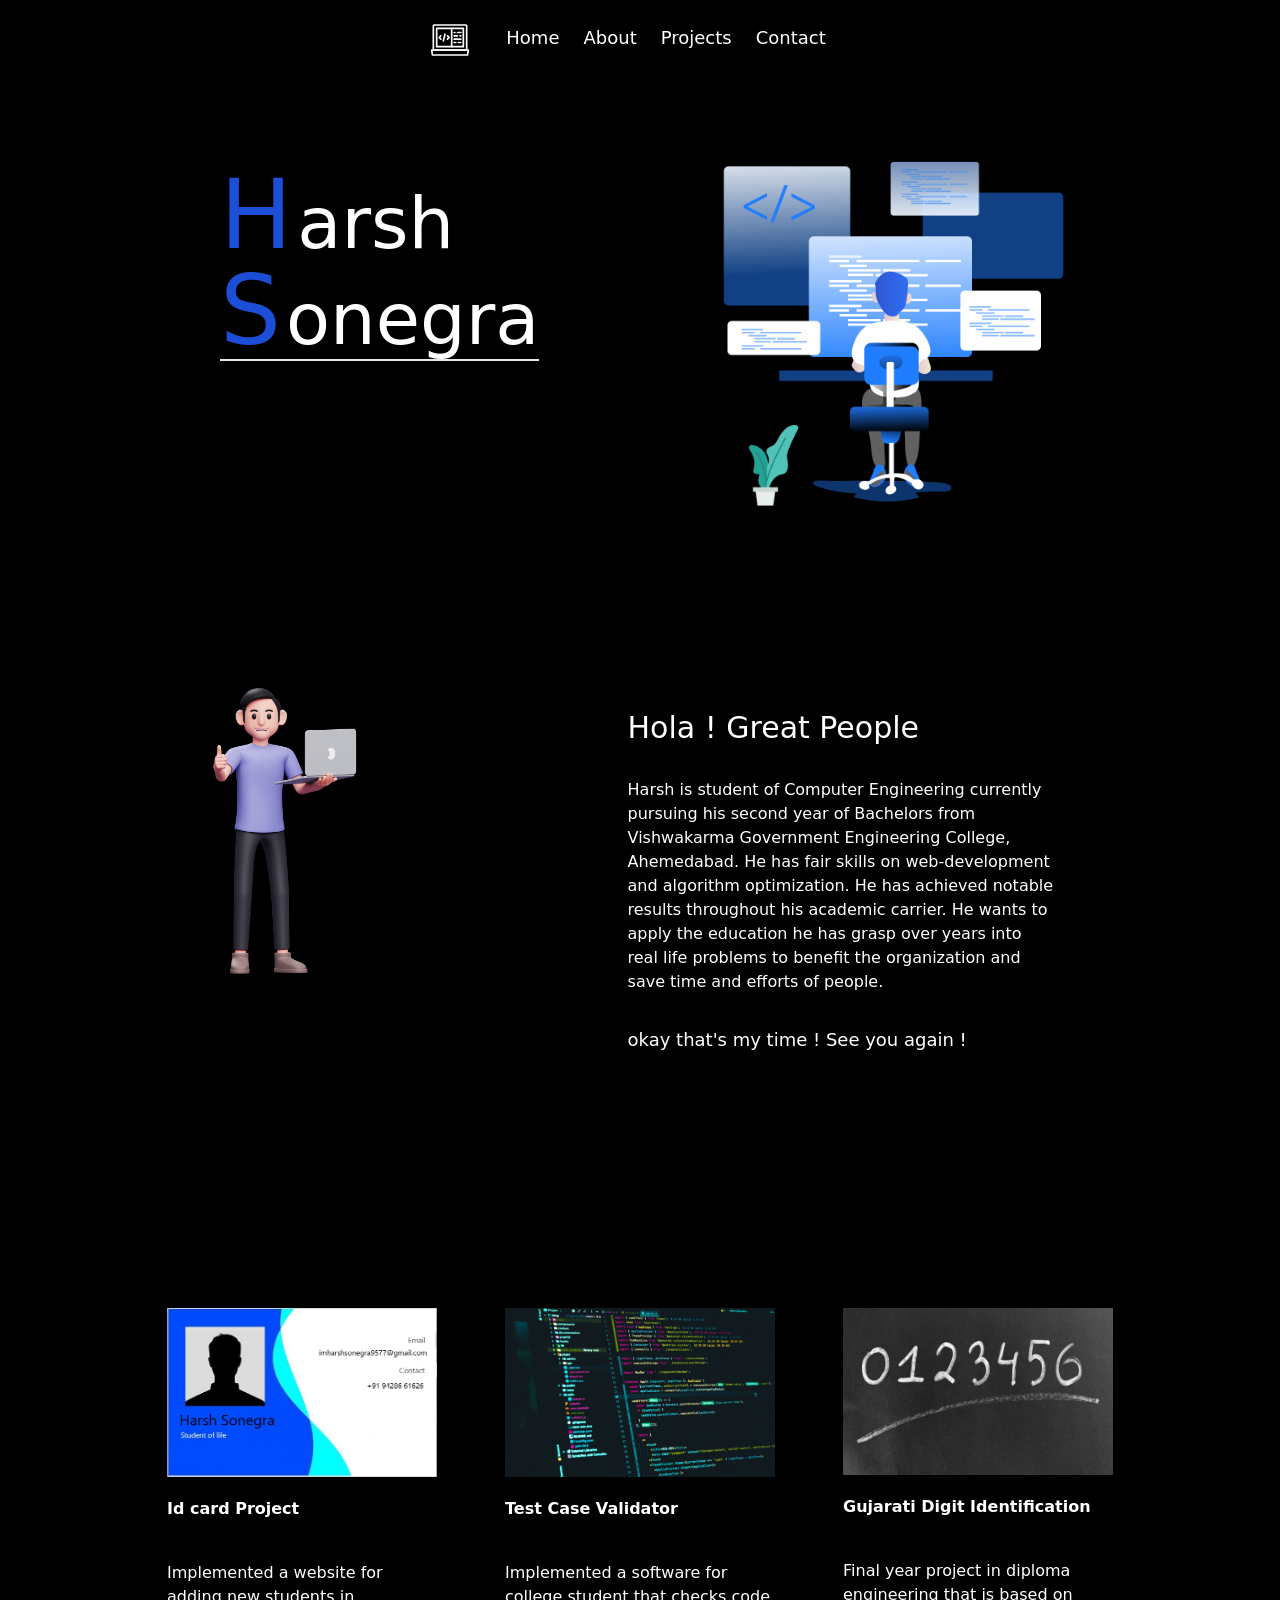
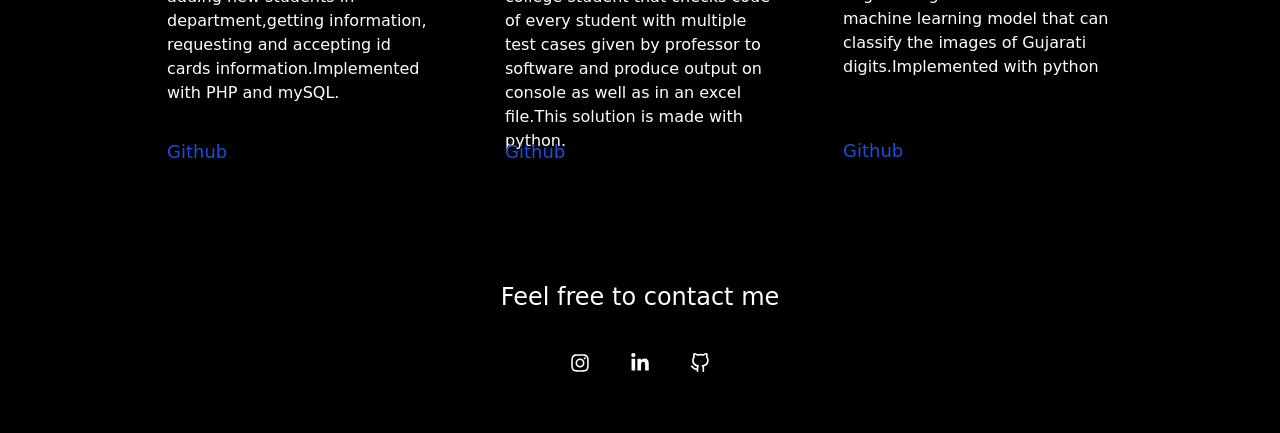
==== commit 4da8f1eb: "fixed about text mistakes" ====
--- a/index.html
+++ b/index.html
@@ -62,7 +62,9 @@
         <div class="ml-5 my-[7%] md:w-1/2  md:inline-block lg:w-5/12 inline-block h-auto">
             <div class="message lg:m-9 ">
                 <h2 class="p-4 lg:hover:text-4xl duration-200 text-3xl">Hola ! Great People</h2>
-                <p class="p-4  lg:hover:scale-[105%] lg:hover:ml-3 duration-200 text-base">Harsh is student of Computer Engineering currently pursuing his second year of Bachelors from Vishwakarma Government Engineering College, Ahemedabad.He has fair skills on web-development and algorithm optimization.He has achieved notable results throughout his acedamic carrier. He wants to apply the education he has grasp over years into real life problems to benefit the organization and save time and efforts of people.</p>
+                <p class="p-4  lg:hover:scale-[105%] lg:hover:ml-3 duration-200 text-base">Harsh is student of Computer Engineering currently pursuing his second year of Bachelors from Vishwakarma Government
+                Engineering College, Ahemedabad. He has fair skills on web-development and algorithm optimization. He has achieved notable results throughout his academic carrier. He wants to apply the education he has grasp over years into real life
+                problems to benefit the organization and save time and efforts of people.</p>
                 <p class="p-4 lg:hover:text-xl duration-200 text-lg">okay that's my time ! See you again !</p>
             </div>
         </div>      
@@ -106,11 +108,11 @@
     <footer id="Contact" class="m-10 ">
         <p class="text-center m-5 text-xl md:text-2xl lg:text-2xl">Feel free to contact me</p>
         <div class="items flex justify-center w-full h-max">
-            <a href="https://www.instagram.com/ayyhaay_harsh/" target="_blank" class="m-5">
+            <a href="https://www.instagram.com/satyajuthanand/" target="_blank" class="m-5">
                 <svg xmlns="http://www.w3.org/2000/svg" viewBox="0 0 448 512" class="w-5 h-5 hover:scale-150 duration-200"><!--! Font Awesome Pro 6.0.0 by @fontawesome - https://fontawesome.com License - https://fontawesome.com/license (Commercial License) Copyright 2022 Fonticons, Inc. --><path fill="currentColor" d="M224.1 141c-63.6 0-114.9 51.3-114.9 114.9s51.3 114.9 114.9 114.9S339 319.5 339 255.9 287.7 141 224.1 141zm0 189.6c-41.1 0-74.7-33.5-74.7-74.7s33.5-74.7 74.7-74.7 74.7 33.5 74.7 74.7-33.6 74.7-74.7 74.7zm146.4-194.3c0 14.9-12 26.8-26.8 26.8-14.9 0-26.8-12-26.8-26.8s12-26.8 26.8-26.8 26.8 12 26.8 26.8zm76.1 27.2c-1.7-35.9-9.9-67.7-36.2-93.9-26.2-26.2-58-34.4-93.9-36.2-37-2.1-147.9-2.1-184.9 0-35.8 1.7-67.6 9.9-93.9 36.1s-34.4 58-36.2 93.9c-2.1 37-2.1 147.9 0 184.9 1.7 35.9 9.9 67.7 36.2 93.9s58 34.4 93.9 36.2c37 2.1 147.9 2.1 184.9 0 35.9-1.7 67.7-9.9 93.9-36.2 26.2-26.2 34.4-58 36.2-93.9 2.1-37 2.1-147.8 0-184.8zM398.8 388c-7.8 19.6-22.9 34.7-42.6 42.6-29.5 11.7-99.5 9-132.1 9s-102.7 2.6-132.1-9c-19.6-7.8-34.7-22.9-42.6-42.6-11.7-29.5-9-99.5-9-132.1s-2.6-102.7 9-132.1c7.8-19.6 22.9-34.7 42.6-42.6 29.5-11.7 99.5-9 132.1-9s102.7-2.6 132.1 9c19.6 7.8 34.7 22.9 42.6 42.6 11.7 29.5 9 99.5 9 132.1s2.7 102.7-9 132.1z"/></svg>
             </a>
     
-            <a href="https://www.linkedin.com/in/harsh-sonegra-a02453232/" target="_blank"  class="m-5">
+            <a href="https://www.linkedin.com/in/harshsonegra" target="_blank"  class="m-5">
                 <svg xmlns="http://www.w3.org/2000/svg" viewBox="0 0 448 512" class="w-5 h-5 hover:scale-150 duration-200"><!--! Font Awesome Pro 6.0.0 by @fontawesome - https://fontawesome.com License - https://fontawesome.com/license (Commercial License) Copyright 2022 Fonticons, Inc. --><path fill="currentColor" d="M100.28 448H7.4V148.9h92.88zM53.79 108.1C24.09 108.1 0 83.5 0 53.8a53.79 53.79 0 0 1 107.58 0c0 29.7-24.1 54.3-53.79 54.3zM447.9 448h-92.68V302.4c0-34.7-.7-79.2-48.29-79.2-48.29 0-55.69 37.7-55.69 76.7V448h-92.78V148.9h89.08v40.8h1.3c12.4-23.5 42.69-48.3 87.88-48.3 94 0 111.28 61.9 111.28 142.3V448z"/></svg>
             </a>
     
